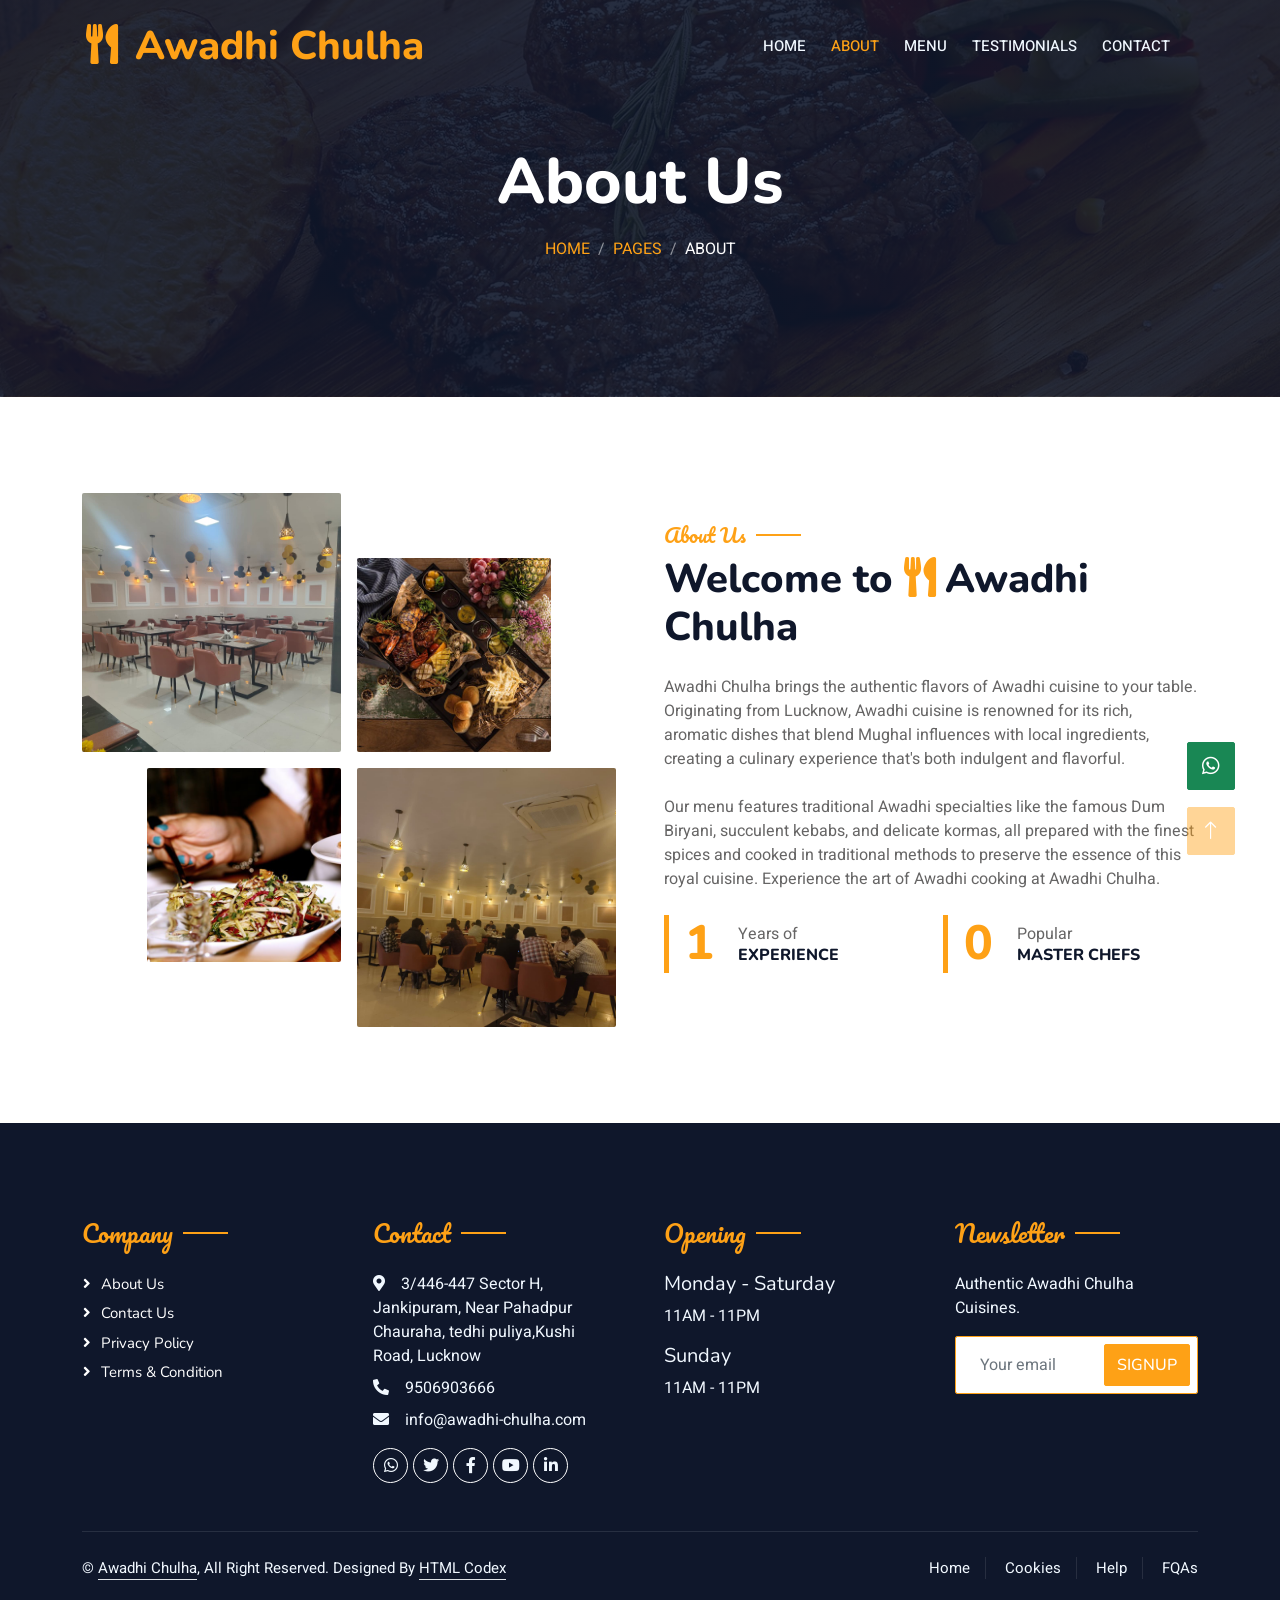
==== about.html @ cb72b384 "Initial commit" ====
<!DOCTYPE html>
<html lang="en">

<head>
    <meta charset="utf-8">
    <title>Awadhi Chulha - About</title>
    <meta content="width=device-width, initial-scale=1.0" name="viewport">
    <meta content="" name="keywords">
    <meta content="" name="description">

    <!-- Favicon -->
    <link href="img/favicon.ico" rel="icon">

    <!-- Google Web Fonts -->
    <link rel="preconnect" href="https://fonts.googleapis.com">
    <link rel="preconnect" href="https://fonts.gstatic.com" crossorigin>
    <link href="https://fonts.googleapis.com/css2?family=Heebo:wght@400;500;600&family=Nunito:wght@600;700;800&family=Pacifico&display=swap" rel="stylesheet">

    <!-- Icon Font Stylesheet -->
    <link href="https://cdnjs.cloudflare.com/ajax/libs/font-awesome/5.10.0/css/all.min.css" rel="stylesheet">
    <link href="https://cdn.jsdelivr.net/npm/bootstrap-icons@1.4.1/font/bootstrap-icons.css" rel="stylesheet">

    <!-- Libraries Stylesheet -->
    <link href="lib/animate/animate.min.css" rel="stylesheet">
    <link href="lib/tempusdominus/css/tempusdominus-bootstrap-4.min.css" rel="stylesheet" />

    <!-- Customized Bootstrap Stylesheet -->
    <link href="css/bootstrap.min.css" rel="stylesheet">

    <!-- Template Stylesheet -->
    <link href="css/style.css" rel="stylesheet">
</head>

<body>
    <div class="container-fluid bg-white p-0">
        <!-- Spinner Start -->
        <div id="spinner" class="show bg-white position-fixed translate-middle w-100 vh-100 top-50 start-50 d-flex align-items-center justify-content-center">
            <div class="spinner-border text-primary" style="width: 3rem; height: 3rem;" role="status">
                <span class="sr-only">Loading...</span>
            </div>
        </div>
        <!-- Spinner End -->


        <!-- Navbar & Hero Start -->
        <div class="container-fluid p-0">
            <div class="container position-relative p-0">
                <nav class="navbar navbar-expand-lg navbar-dark bg-dark p-3 py-lg-0">
                    <a href="" class="navbar-brand p-0">
                        <h1 class="text-primary m-0"><i class="fa fa-utensils me-3"></i>Awadhi Chulha</h1>
                        <!-- <img src="img/logo.png" alt="Logo"> -->
                    </a>
                    <button class="navbar-toggler" type="button" data-bs-toggle="collapse" data-bs-target="#navbarCollapse">
                        <span class="fa fa-bars"></span>
                    </button>
                    <div class="collapse navbar-collapse" id="navbarCollapse">
                        <div class="navbar-nav ms-auto py-0 pe-4">
                            <a href="index.html" class="nav-item nav-link">Home</a>
                            <a href="about.html" class="nav-item nav-link active">About</a>
                            <a href="menu.html" class="nav-item nav-link">Menu</a>
                            <a href="testimonials.html" class="nav-item nav-link">Testimonials</a>
                            <a href="contact.html" class="nav-item nav-link">Contact</a>
                        </div>
                        <!-- <a href="https://htmlcodex.com/downloading/?item=2098" class="btn btn-primary py-2 px-4">Buy Pro Version</a> -->
                    </div>
                </nav>
            </div>

            <div class="container-fluid py-5 bg-dark hero-header mb-5">
                <div class="container text-center my-5 pt-5 pb-4">
                    <h1 class="display-3 text-white mb-3 animated slideInDown">About Us</h1>
                    <nav aria-label="breadcrumb">
                        <ol class="breadcrumb justify-content-center text-uppercase">
                            <li class="breadcrumb-item"><a href="#">Home</a></li>
                            <li class="breadcrumb-item"><a href="#">Pages</a></li>
                            <li class="breadcrumb-item text-white active" aria-current="page">About</li>
                        </ol>
                    </nav>
                </div>
            </div>
        </div>
        <!-- Navbar & Hero End -->


        <!-- About Start -->
        <div class="container-fluid py-5">
            <div class="container">
                <div class="row g-5 align-items-center">
                    <div class="col-lg-6">
                        <div class="row g-3">
                            <div class="col-6 text-start">
                                <img class="img-fluid rounded w-100 wow zoomIn" data-wow-delay="0.1s" src="img/about_1.jpeg">
                            </div>
                            <div class="col-6 text-start">
                                <img class="img-fluid rounded w-75 wow zoomIn" data-wow-delay="0.3s" src="img/about-4.jpg" style="margin-top: 25%;">
                            </div>
                            <div class="col-6 text-end">
                                <img class="img-fluid rounded w-75 wow zoomIn" data-wow-delay="0.5s" src="img/about-3.jpg">
                            </div>
                            <div class="col-6 text-end">
                                <img class="img-fluid rounded w-100 wow zoomIn" data-wow-delay="0.7s" src="img/about_2.jpeg">
                            </div>
                        </div>
                    </div>
                    <div class="col-lg-6">
                        <h5 class="section-title ff-secondary text-start text-primary fw-normal">About Us</h5>
                        <h1 class="mb-4">Welcome to <i class="fa fa-utensils text-primary me-2"></i>Awadhi Chulha</h1>
                        <p class="mb-4">Awadhi Chulha brings the authentic flavors of Awadhi cuisine to your table. Originating from Lucknow, Awadhi cuisine is renowned for its rich, aromatic dishes that blend Mughal influences with local ingredients, creating a culinary experience that's both indulgent and flavorful.</p>
                        <p class="mb-4">Our menu features traditional Awadhi specialties like the famous Dum Biryani, succulent kebabs, and delicate kormas, all prepared with the finest spices and cooked in traditional methods to preserve the essence of this royal cuisine. Experience the art of Awadhi cooking at Awadhi Chulha.</p>
                        <div class="row g-4 mb-4">
                            <div class="col-sm-6">
                                <div class="d-flex align-items-center border-start border-5 border-primary px-3">
                                    <h1 class="flex-shrink-0 display-5 text-primary mb-0" data-toggle="counter-up">4</h1>
                                    <div class="ps-4">
                                        <p class="mb-0">Years of</p>
                                        <h6 class="text-uppercase mb-0">Experience</h6>
                                    </div>
                                </div>
                            </div>
                            <div class="col-sm-6">
                                <div class="d-flex align-items-center border-start border-5 border-primary px-3">
                                    <h1 class="flex-shrink-0 display-5 text-primary mb-0" data-toggle="counter-up">3</h1>
                                    <div class="ps-4">
                                        <p class="mb-0">Popular</p>
                                        <h6 class="text-uppercase mb-0">Master Chefs</h6>
                                    </div>
                                </div>
                            </div>
                        </div>
                        <!-- <a class="btn btn-primary py-3 px-5 mt-2" href="">Read More</a> -->
                    </div>
                </div>
            </div>
        </div>
        <!-- About End -->


        <!-- Footer Start -->
        <div class="container-fluid bg-dark text-light footer pt-5 mt-5 wow fadeIn" data-wow-delay="0.1s">
            <div class="container py-5">
                <div class="row g-5">
                    <div class="col-lg-3 col-md-6">
                        <h4 class="section-title ff-secondary text-start text-primary fw-normal mb-4">Company</h4>
                        <a class="btn btn-link" href="">About Us</a>
                        <a class="btn btn-link" href="">Contact Us</a>
                        <a class="btn btn-link" href="">Privacy Policy</a>
                        <a class="btn btn-link" href="">Terms & Condition</a>
                    </div>
                    <div class="col-lg-3 col-md-6">
                        <h4 class="section-title ff-secondary text-start text-primary fw-normal mb-4">Contact</h4>
                        <p class="mb-2"><i class="fa fa-map-marker-alt me-3"></i>3/446-447 Sector H, Jankipuram, Near Pahadpur Chauraha, tedhi puliya,Kushi Road, Lucknow</p>
                        <p class="mb-2"><i class="fa fa-phone-alt me-3"></i>9506903666</p>
                        <p class="mb-2"><i class="fa fa-envelope me-3"></i>info@awadhi-chulha.com</p>
                        <div class="d-flex pt-2">
                            <a class="btn btn-outline-light btn-social" href="https://wa.me/919506903666" target="_blank"><i class="fab fa-whatsapp"></i></a>
                            <a class="btn btn-outline-light btn-social" href=""><i class="fab fa-twitter"></i></a>
                            <a class="btn btn-outline-light btn-social" href=""><i class="fab fa-facebook-f"></i></a>
                            <a class="btn btn-outline-light btn-social" href=""><i class="fab fa-youtube"></i></a>
                            <a class="btn btn-outline-light btn-social" href=""><i class="fab fa-linkedin-in"></i></a>
                        </div>
                    </div>
                    <div class="col-lg-3 col-md-6">
                        <h4 class="section-title ff-secondary text-start text-primary fw-normal mb-4">Opening</h4>
                        <h5 class="text-light fw-normal">Monday - Saturday</h5>
                        <p>11AM - 11PM</p>
                        <h5 class="text-light fw-normal">Sunday</h5>
                        <p>11AM - 11PM</p>
                    </div>
                    <div class="col-lg-3 col-md-6">
                        <h4 class="section-title ff-secondary text-start text-primary fw-normal mb-4">Newsletter</h4>
                        <p>Authentic Awadhi Chulha Cuisines.</p>
                        <div class="position-relative mx-auto" style="max-width: 400px;">
                            <input class="form-control border-primary w-100 py-3 ps-4 pe-5" type="text" placeholder="Your email">
                            <button type="button" class="btn btn-primary py-2 position-absolute top-0 end-0 mt-2 me-2">SignUp</button>
                        </div>
                    </div>
                </div>
            </div>
            <div class="container">
                <div class="copyright">
                    <div class="row">
                        <div class="col-md-6 text-center text-md-start mb-3 mb-md-0">
                            &copy; <a class="border-bottom" href="#">Awadhi Chulha</a>, All Right Reserved. 
							
							<!--/*** The author’s attribution link below must remain intact on your website. ***/-->
                            <!--/*** If you wish to remove this credit link, please purchase the Pro Version from https://htmlcodex.com . ***/-->
                            Designed By <a class="border-bottom" href="https://htmlcodex.com">HTML Codex</a>
                        </div>
                        <div class="col-md-6 text-center text-md-end">
                            <div class="footer-menu">
                                <a href="">Home</a>
                                <a href="">Cookies</a>
                                <a href="">Help</a>
                                <a href="">FQAs</a>
                            </div>
                        </div>
                    </div>
                </div>
            </div>
        </div>
        <!-- Footer End -->


        <!-- Back to Top -->
        <a href="#" class="btn btn-lg btn-primary btn-lg-square back-to-top"><i class="bi bi-arrow-up"></i></a>

        <!-- WhatsApp Chat Button -->
        <a href="https://wa.me/919506903666" target="_blank" class="btn btn-lg btn-success btn-lg-square" style="position: fixed; bottom: 110px; right: 45px; z-index: 1050;">
            <i class="fab fa-whatsapp"></i>
        </a>
    </div>

    <!-- JavaScript Libraries -->
    <script src="https://code.jquery.com/jquery-3.4.1.min.js"></script>
    <script src="https://cdn.jsdelivr.net/npm/bootstrap@5.0.0/dist/js/bootstrap.bundle.min.js"></script>
    <script src="lib/wow/wow.min.js"></script>
    <script src="lib/easing/easing.min.js"></script>
    <script src="lib/waypoints/waypoints.min.js"></script>
    <script src="lib/counterup/counterup.min.js"></script>
    <script src="lib/tempusdominus/js/moment.min.js"></script>
    <script src="lib/tempusdominus/js/moment-timezone.min.js"></script>
    <script src="lib/tempusdominus/js/tempusdominus-bootstrap-4.min.js"></script>

    <!-- Template Javascript -->
    <script src="js/main.js"></script>
</body>

</html>
---- css/style.css ----
/********** Template CSS **********/
:root {
    --primary: #FEA116;
    --light: #F1F8FF;
    --dark: #0F172B;
}

.ff-secondary {
    font-family: 'Pacifico', cursive;
}

.fw-medium {
    font-weight: 600 !important;
}

.fw-semi-bold {
    font-weight: 700 !important;
}

.back-to-top {
    position: fixed;
    display: none;
    right: 45px;
    bottom: 45px;
    z-index: 99;
}


/*** Spinner ***/
#spinner {
    opacity: 0;
    visibility: hidden;
    transition: opacity .5s ease-out, visibility 0s linear .5s;
    z-index: 99999;
}

#spinner.show {
    transition: opacity .5s ease-out, visibility 0s linear 0s;
    visibility: visible;
    opacity: 1;
}


/*** Button ***/
.btn {
    font-family: 'Nunito', sans-serif;
    font-weight: 500;
    text-transform: uppercase;
    transition: .5s;
}

.btn.btn-primary,
.btn.btn-secondary {
    color: #FFFFFF;
}

.btn-square {
    width: 38px;
    height: 38px;
}

.btn-sm-square {
    width: 32px;
    height: 32px;
}

.btn-lg-square {
    width: 48px;
    height: 48px;
}

.btn-square,
.btn-sm-square,
.btn-lg-square {
    padding: 0;
    display: flex;
    align-items: center;
    justify-content: center;
    font-weight: normal;
    border-radius: 2px;
}


/*** Navbar ***/
.navbar-dark .navbar-nav .nav-link {
    position: relative;
    margin-left: 25px;
    padding: 35px 0;
    font-size: 15px;
    color: var(--light) !important;
    text-transform: uppercase;
    font-weight: 500;
    outline: none;
    transition: .5s;
}

.sticky-top.navbar-dark .navbar-nav .nav-link {
    padding: 20px 0;
}

.navbar-dark .navbar-nav .nav-link:hover,
.navbar-dark .navbar-nav .nav-link.active {
    color: var(--primary) !important;
}

.navbar-dark .navbar-brand img {
    max-height: 60px;
    transition: .5s;
}

.sticky-top.navbar-dark .navbar-brand img {
    max-height: 45px;
}

@media (max-width: 991.98px) {
    .sticky-top.navbar-dark {
        position: relative;
    }

    .navbar-dark .navbar-collapse {
        margin-top: 15px;
        border-top: 1px solid rgba(255, 255, 255, .1)
    }

    .navbar-dark .navbar-nav .nav-link,
    .sticky-top.navbar-dark .navbar-nav .nav-link {
        padding: 10px 0;
        margin-left: 0;
    }

    .navbar-dark .navbar-brand img {
        max-height: 45px;
    }
}

@media (min-width: 992px) {
    .navbar-dark {
        position: absolute;
        width: 100%;
        top: 0;
        left: 0;
        z-index: 999;
        background: transparent !important;
        transition: .5s;
    }
    
    .sticky-top.navbar-dark {
        position: fixed;
        padding-left: 45px;
        padding-right: 45px;
        background: var(--dark) !important;
    }
}


/*** Hero Header ***/
.hero-header {
    background: linear-gradient(rgba(15, 23, 43, .9), rgba(15, 23, 43, .9)), url(../img/bg-hero.jpg);
    background-position: center center;
    background-repeat: no-repeat;
    background-size: cover;
}

.hero-header img {
    animation: imgRotate 50s linear infinite;
}

@keyframes imgRotate { 
    100% { 
        transform: rotate(360deg); 
    } 
}

.breadcrumb-item + .breadcrumb-item::before {
    color: rgba(255, 255, 255, .5);
}


/*** Section Title ***/
.section-title {
    position: relative;
    display: inline-block;
}

.section-title::before {
    position: absolute;
    content: "";
    width: 45px;
    height: 2px;
    top: 50%;
    left: -55px;
    margin-top: -1px;
    background: var(--primary);
}

.section-title::after {
    position: absolute;
    content: "";
    width: 45px;
    height: 2px;
    top: 50%;
    right: -55px;
    margin-top: -1px;
    background: var(--primary);
}

.section-title.text-start::before,
.section-title.text-end::after {
    display: none;
}


/*** Food Menu ***/
.nav-pills .nav-item .active {
    border-bottom: 2px solid var(--primary);
}


/*** Youtube Video ***/
.video {
    position: relative;
    height: 100%;
    min-height: 500px;
    background: linear-gradient(rgba(15, 23, 43, .1), rgba(15, 23, 43, .1)), url(../img/video.jpg);
    background-position: center center;
    background-repeat: no-repeat;
    background-size: cover;
}

.video .btn-play {
    position: absolute;
    z-index: 3;
    top: 50%;
    left: 50%;
    transform: translateX(-50%) translateY(-50%);
    box-sizing: content-box;
    display: block;
    width: 32px;
    height: 44px;
    border-radius: 50%;
    border: none;
    outline: none;
    padding: 18px 20px 18px 28px;
}

.video .btn-play:before {
    content: "";
    position: absolute;
    z-index: 0;
    left: 50%;
    top: 50%;
    transform: translateX(-50%) translateY(-50%);
    display: block;
    width: 100px;
    height: 100px;
    background: var(--primary);
    border-radius: 50%;
    animation: pulse-border 1500ms ease-out infinite;
}

.video .btn-play:after {
    content: "";
    position: absolute;
    z-index: 1;
    left: 50%;
    top: 50%;
    transform: translateX(-50%) translateY(-50%);
    display: block;
    width: 100px;
    height: 100px;
    background: var(--primary);
    border-radius: 50%;
    transition: all 200ms;
}

.video .btn-play img {
    position: relative;
    z-index: 3;
    max-width: 100%;
    width: auto;
    height: auto;
}

.video .btn-play span {
    display: block;
    position: relative;
    z-index: 3;
    width: 0;
    height: 0;
    border-left: 32px solid var(--dark);
    border-top: 22px solid transparent;
    border-bottom: 22px solid transparent;
}

@keyframes pulse-border {
    0% {
        transform: translateX(-50%) translateY(-50%) translateZ(0) scale(1);
        opacity: 1;
    }

    100% {
        transform: translateX(-50%) translateY(-50%) translateZ(0) scale(1.5);
        opacity: 0;
    }
}

#videoModal {
    z-index: 99999;
}

#videoModal .modal-dialog {
    position: relative;
    max-width: 800px;
    margin: 60px auto 0 auto;
}

#videoModal .modal-body {
    position: relative;
    padding: 0px;
}

#videoModal .close {
    position: absolute;
    width: 30px;
    height: 30px;
    right: 0px;
    top: -30px;
    z-index: 999;
    font-size: 30px;
    font-weight: normal;
    color: #FFFFFF;
    background: #000000;
    opacity: 1;
}


/*** Team ***/
.team-item {
    box-shadow: 0 0 45px rgba(0, 0, 0, .08);
    height: calc(100% - 38px);
    transition: .5s;
}

.team-item img {
    transition: .5s;
}

.team-item:hover img {
    transform: scale(1.1);
}

.team-item:hover {
    height: 100%;
}

.team-item .btn {
    border-radius: 38px 38px 0 0;
}


/*** Footer ***/
.footer .btn.btn-social {
    margin-right: 5px;
    width: 35px;
    height: 35px;
    display: flex;
    align-items: center;
    justify-content: center;
    color: var(--light);
    border: 1px solid #FFFFFF;
    border-radius: 35px;
    transition: .3s;
}

.footer .btn.btn-social:hover {
    color: var(--primary);
}

.footer .btn.btn-link {
    display: block;
    margin-bottom: 5px;
    padding: 0;
    text-align: left;
    color: #FFFFFF;
    font-size: 15px;
    font-weight: normal;
    text-transform: capitalize;
    transition: .3s;
}

.footer .btn.btn-link::before {
    position: relative;
    content: "\f105";
    font-family: "Font Awesome 5 Free";
    font-weight: 900;
    margin-right: 10px;
}

.footer .btn.btn-link:hover {
    letter-spacing: 1px;
    box-shadow: none;
}

.footer .copyright {
    padding: 25px 0;
    font-size: 15px;
    border-top: 1px solid rgba(256, 256, 256, .1);
}

.footer .copyright a {
    color: var(--light);
}

.footer .footer-menu a {
    margin-right: 15px;
    padding-right: 15px;
    border-right: 1px solid rgba(255, 255, 255, .1);
}

.footer .footer-menu a:last-child {
    margin-right: 0;
    padding-right: 0;
    border-right: none;
}

.hero-header .badge {
    border-radius: 30px;
    font-weight: 500;
}

.hero-header .btn-outline-light:hover {
    background-color: #fff;
    color: #000;
}

.hero-header .shadow-sm {
    box-shadow: 0 4px 15px rgba(0,0,0,0.15) !important;
}
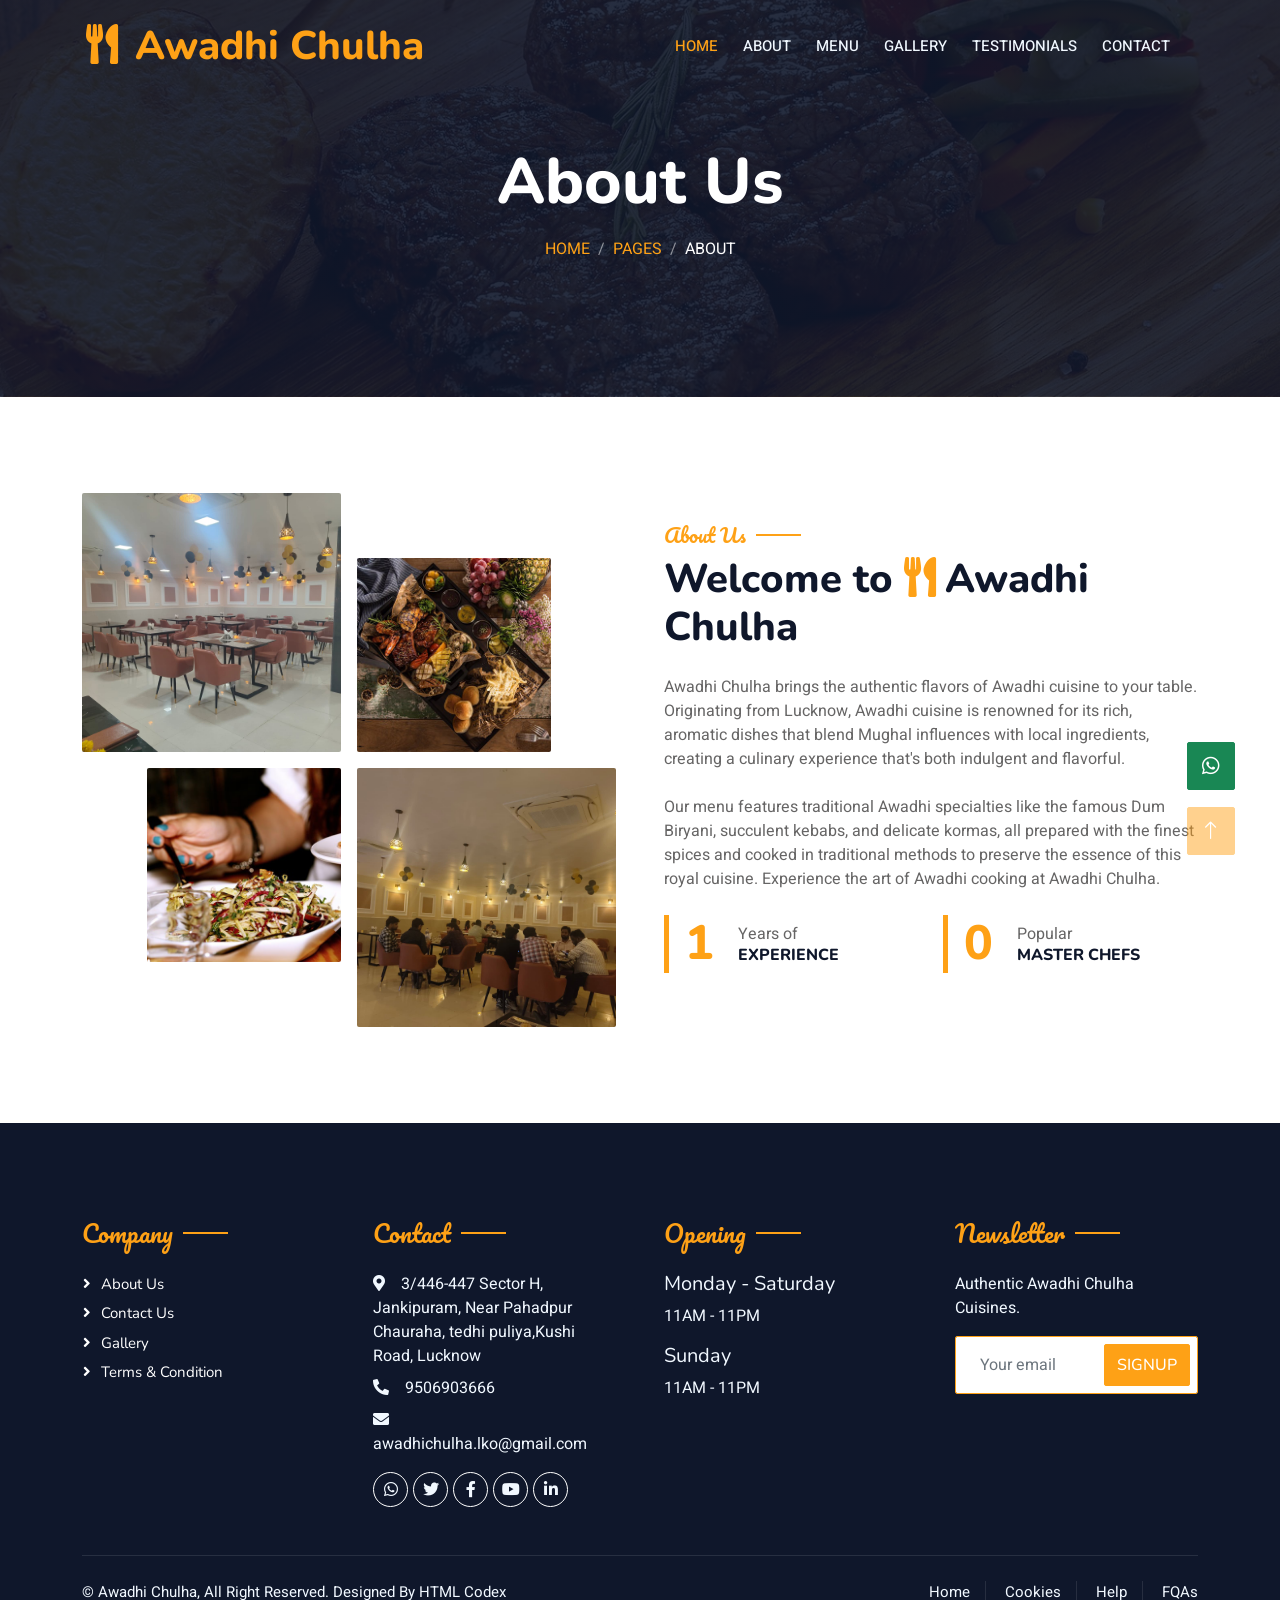
==== commit fc92ee3d: "Added additional gallery page." ====
--- a/about.html
+++ b/about.html
@@ -55,9 +55,10 @@
                     </button>
                     <div class="collapse navbar-collapse" id="navbarCollapse">
                         <div class="navbar-nav ms-auto py-0 pe-4">
-                            <a href="index.html" class="nav-item nav-link">Home</a>
-                            <a href="about.html" class="nav-item nav-link active">About</a>
+                            <a href="index.html" class="nav-item nav-link active">Home</a>
+                            <a href="about.html" class="nav-item nav-link">About</a>
                             <a href="menu.html" class="nav-item nav-link">Menu</a>
+                            <a href="gallery.html" class="nav-item nav-link">Gallery</a>
                             <a href="testimonials.html" class="nav-item nav-link">Testimonials</a>
                             <a href="contact.html" class="nav-item nav-link">Contact</a>
                         </div>
@@ -141,16 +142,16 @@
                 <div class="row g-5">
                     <div class="col-lg-3 col-md-6">
                         <h4 class="section-title ff-secondary text-start text-primary fw-normal mb-4">Company</h4>
-                        <a class="btn btn-link" href="">About Us</a>
-                        <a class="btn btn-link" href="">Contact Us</a>
-                        <a class="btn btn-link" href="">Privacy Policy</a>
+                        <a class="btn btn-link" href="about.html">About Us</a>
+                        <a class="btn btn-link" href="contact.html">Contact Us</a>
+                        <a class="btn btn-link" href="gallery.html">Gallery</a>
                         <a class="btn btn-link" href="">Terms & Condition</a>
                     </div>
                     <div class="col-lg-3 col-md-6">
                         <h4 class="section-title ff-secondary text-start text-primary fw-normal mb-4">Contact</h4>
                         <p class="mb-2"><i class="fa fa-map-marker-alt me-3"></i>3/446-447 Sector H, Jankipuram, Near Pahadpur Chauraha, tedhi puliya,Kushi Road, Lucknow</p>
                         <p class="mb-2"><i class="fa fa-phone-alt me-3"></i>9506903666</p>
-                        <p class="mb-2"><i class="fa fa-envelope me-3"></i>info@awadhi-chulha.com</p>
+                        <p class="mb-2"><i class="fa fa-envelope me-3"></i>awadhichulha.lko@gmail.com</p>
                         <div class="d-flex pt-2">
                             <a class="btn btn-outline-light btn-social" href="https://wa.me/919506903666" target="_blank"><i class="fab fa-whatsapp"></i></a>
                             <a class="btn btn-outline-light btn-social" href=""><i class="fab fa-twitter"></i></a>
--- a/css/style.css
+++ b/css/style.css
@@ -435,4 +435,11 @@
 
 .hero-header .shadow-sm {
     box-shadow: 0 4px 15px rgba(0,0,0,0.15) !important;
+}
+
+.gallery-img {
+    height: 330px;        /* reduce size */
+    width: 100%;
+    object-fit: cover;    /* keeps image nicely cropped */
+    border-radius: 10px;
 }
